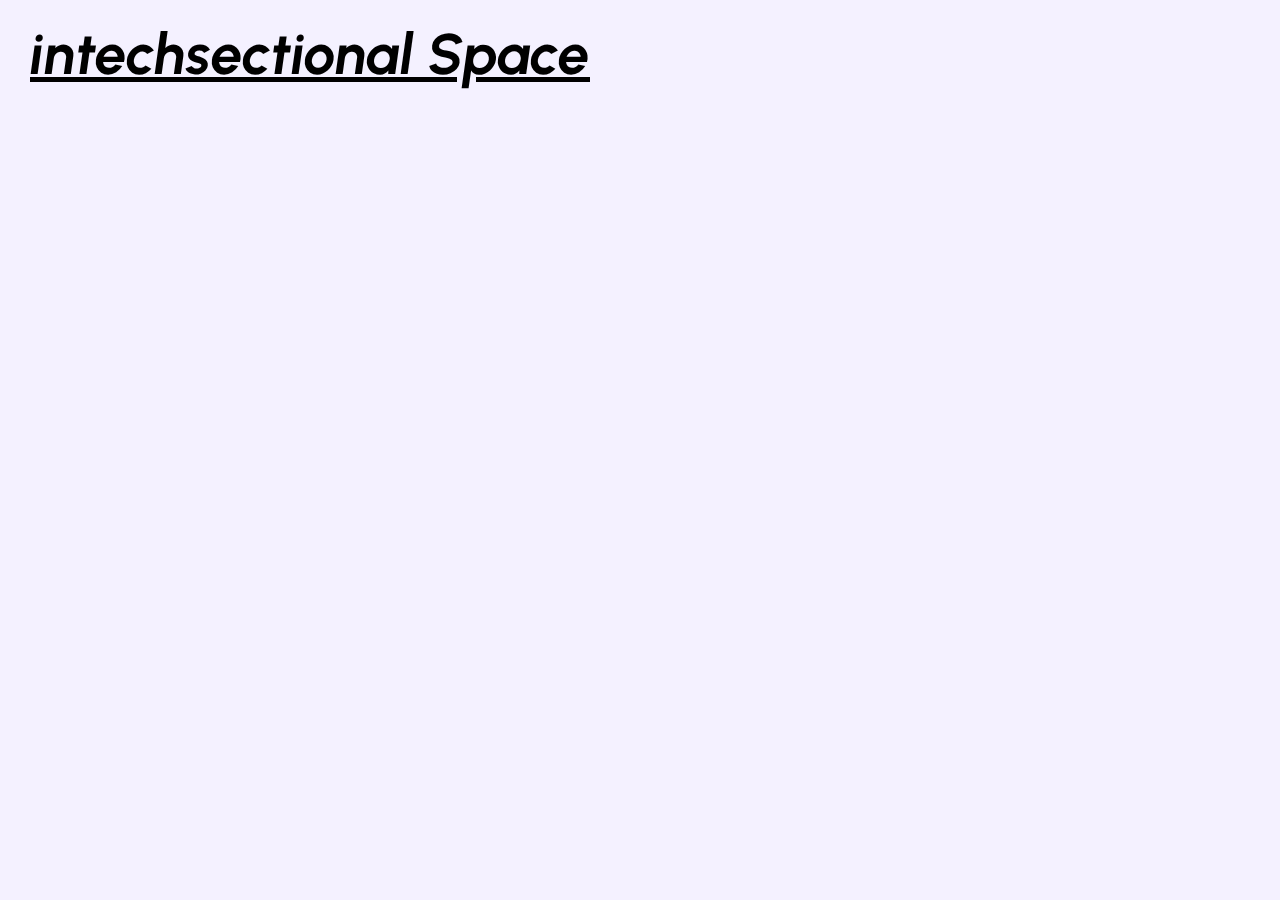
==== index.html @ 0fd69fd1 "Deploying to gh-pages from @ intechsectional-space/intechsectional-space.github.io@07045fe4ece656c9c" ====
<?xml version="1.0" encoding="UTF-8" ?>
<!DOCTYPE html PUBLIC "-//W3C//DTD XHTML 1.0 Strict//EN" "http://www.w3.org/TR/xhtml1/DTD/xhtml1-strict.dtd">
<html xmlns="http://www.w3.org/1999/xhtml" xml:lang="en" lang="en">
<head>
  <meta http-equiv="Content-Type" content="text/html; charset=UTF-8" />
  <title>Home — intechsectional space</title>
  <meta name="viewport" content="width=device-width, initial-scale=1">

  <link rel="stylesheet" href="./css/css.css?07045fe4ece656c9cc6b5c95620469a590bb590e-1 on Tue Feb 4 22:53:19 2025 +0000" />
  <link rel="icon" type="image/svg+xml" href="./images/favicon.svg" />

  <link rel="preconnect" href="//fonts.googleapis.com">
  <link rel="preconnect" href="//fonts.gstatic.com" crossorigin>
  <link href="//fonts.googleapis.com/css2?family=Urbanist&family=Fira+Code&display=swap" rel="stylesheet">

  <meta property="og:title" content="Home - intechsectional space" />
  <meta property="og:url" content="https://intechsectional.space/index.html" />
  
</head>
<body>
  <div class="banner">
    <h1 class="banner"><a href="./">intechsectional Space</a>
    </h1>
  </div>
  
</body>
</html>
---- css/css.css ----
body,section,footer,nav{display :flex;flex-direction :column;margin :0px 0px 0px 0px;padding :0px 0px 0px 0px}p,li,pre{line-height :2em;font-size :1em}a{color :#000000}a:hover{font-style :italic}::selection{background :#eaeaea;color :#000000}::-moz-selection{background :#eaeaea;color :#000000}body{font-family :"Urbanist",sans-serif;font-size :22px;color :#383838;background-color :#f4f1ff}h1,h2,h3,h4,h5{margin :0px 0px 0px 0px;font-family :"Urbanist",sans-serif}h2>span.beta{border-radius :5px 5px 5px 5px;margin :8px 8px 8px 8px;padding :2px 2px 2px 2px;background :rgba(79,40,204,51.0);position :relative;left :-15px;top :10px;color :#ffffff;font-size :0.5em;font-family :"Fira Code",monospace;padding-left :5px;padding-right :5px;box-shadow :3.7px 4.3px 4.3px hsl(0deg 0% 0% / 0.15)}div.title{margin-bottom :20px}div.title h2{font-size :2.2em}div.title h3{font-size :1.89999em;margin-top :40px;margin-bottom :40px;font-weight :normal;border :0px solid #000000;color :rgba(79,40,204,51.0)}div.title h4{font-weight :normal;font-size :1.39999em;line-height :1.8em;margin-bottom :30px}@media all and (max-width:450px){div.title{font-size :0.8em}}div.top{display :flex;flex-direction :column}h4{margin-top :20px;font-family :"Urbanist",sans-serif}h3{margin-top :50px;color :rgba(79,40,204,51.0);font-size :1.3em;font-style :italic;font-weight :normal}h1.banner{font-size :2.6em;font-style :italic;padding :10px 10px 10px 10px;display :inline}h1.banner small{font-size :0.59999em;font-style :italic;font-weight :normal;color :#989888}div.offerings{margin :30px 30px 30px 30px;display :flex;flex-direction :column;align-items :center}div.offerings div.offering{display :flex;flex-direction :column;max-width :60%;justify-content :center}div.offerings div.offering div.product-image{display :flex;flex-direction :row;padding-right :20px;align-items :center;justify-content :center;margin-bottom :20px}div.offerings div.offering div.product-image img{background-color :#fffbf0;margin :10px 10px 10px 10px;border :1px solid #000000;border-radius :20px 20px 20px 20px;box-shadow :4.7px 9.3px 9.3px hsl(0deg 0% 0% / 0.15)}@media all and (max-width:450px){div.offerings div.offering div.product-image img{width :400px}}@media all and (max-width:1400px){div.offerings div.offering div.product-image{flex-direction :column}}div.offerings div.offering div.content{margin-left :20px}@media all and (max-width:1600px){div.offerings div.offering{flex-direction :column;max-width :100%}}@media all and (max-width:450px){div.offerings{margin :10px 10px 10px 10px}}div.links{display :flex;flex-direction :row;margin :20px 20px 20px 20px}div.links a{margin-left :10px;margin-right :10px}div.banner{padding :20px 20px 20px 20px}footer{align-items :center;color :#989888;font-size :0.8em}code{font-family :"Fira Code",monospace;font-size :0.9em}pre{font-family :"Fira Code",monospace;padding-top :15px;padding-bottom :15px;line-height :40px;margin-left :10px;border-left :7px solid #eaeaea;background-color :#fafafa;padding-left :10px;white-space :pre-wrap}pre span.comment{color :#6232ff}div.par{margin-left :25px}div.guide-region{width :100%;align-items :center;display :flex;flex-direction :column}div.guides{display :flex;flex-direction :row;flex-wrap :wrap;align-items :center;justify-content :center;max-width :800px}div.guides div.info{display :flex;justify-content :space-evenly;flex-direction :column;align-items :center;padding :10px 10px 10px 10px;height :100%}div.guides div.info img{border-radius :200px 200px 200px 200px}div.guides div.info img.flip{transform :scale(-1,-1);filter :grayscale(1) opacity(0.7)}div.guides div.guide.one{border :1px solid #000000}div.guides div.guide.two{border :1px solid #000000}div.guides div.guide.three{border :1px solid #000000}div.guides div.guide.four{border :1px solid #000000}div.guides div.guide{display :flex;flex-direction :column;width :300px;height :400px;margin :30px 30px 30px 30px;border-radius :10px 10px 10px 10px;background-color :#fff7f1;align-items :center;box-shadow :4.7px 9.3px 9.3px hsl(0deg 0% 0% / 0.15)}div.guides div.guide div{margin :0px 0px 0px 0px}div.guides div.guide p{margin :20px 20px 20px 20px}div.guides div.guide h4{text-shadow :white 1px 1px;margin :0px 0px 0px 0px;padding :10px 10px 10px 10px;font-family :"Urbanist",sans-serif;font-size :0.9em;font-style :italic;font-weight :normal}div.post>div.top>div.image{height :600px}div.image{height :400px;background-color :#fffbf0;background-size :cover;border-radius :20px 20px 20px 20px;background-position :center;background-blend-mode :multiply;box-shadow :4.7px 9.3px 9.3px hsl(0deg 0% 0% / 0.15)}div.content{display :flex;flex-direction :column;margin-top :20px}section.posts{display :flex}section.posts div.post{display :flex;flex-direction :column;width :1000px}section.posts div.post h3 a{font-size :0.69999em}
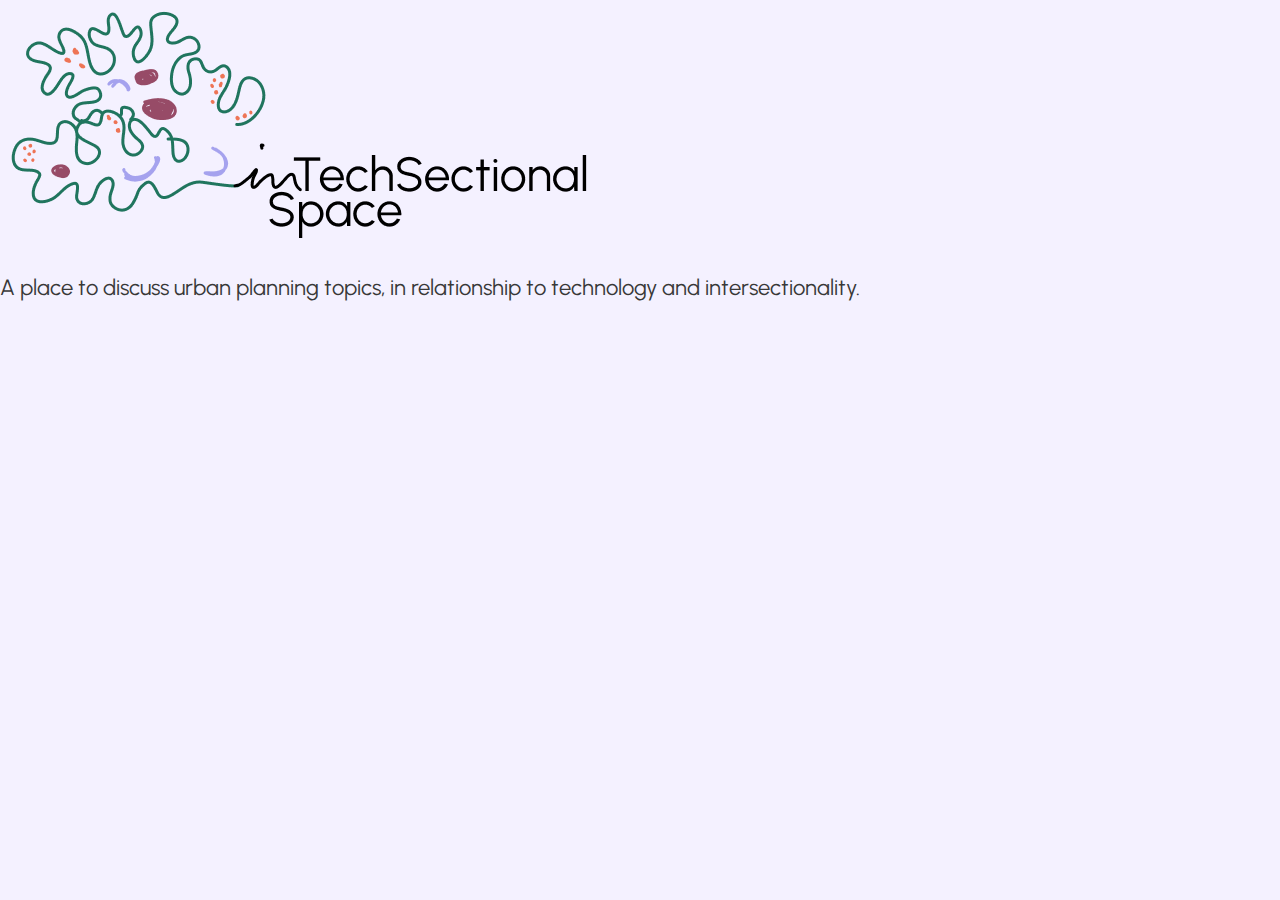
==== commit 0544ae65: "Deploying to gh-pages from @ intechsectional-space/intechsectional-space.github.io@60dfc92d8a545760f" ====
--- a/index.html
+++ b/index.html
@@ -1,12 +1,13 @@
 <?xml version="1.0" encoding="UTF-8" ?>
 <!DOCTYPE html PUBLIC "-//W3C//DTD XHTML 1.0 Strict//EN" "http://www.w3.org/TR/xhtml1/DTD/xhtml1-strict.dtd">
 <html xmlns="http://www.w3.org/1999/xhtml" xml:lang="en" lang="en">
+
 <head>
   <meta http-equiv="Content-Type" content="text/html; charset=UTF-8" />
-  <title>Home — intechsectional space</title>
+  <title>InTechSectional.Space</title>
   <meta name="viewport" content="width=device-width, initial-scale=1">
 
-  <link rel="stylesheet" href="./css/css.css?07045fe4ece656c9cc6b5c95620469a590bb590e-1 on Tue Feb 4 22:53:19 2025 +0000" />
+  <link rel="stylesheet" href="./css/css.css?60dfc92d8a545760f114619a1ec451102643a415-1 on Thu Feb 6 12:47:43 2025 +0000" />
   <link rel="icon" type="image/svg+xml" href="./images/favicon.svg" />
 
   <link rel="preconnect" href="//fonts.googleapis.com">
@@ -18,10 +19,16 @@
   
 </head>
 <body>
-  <div class="banner">
-    <h1 class="banner"><a href="./">intechsectional Space</a>
-    </h1>
+  <body>
+  <div>
+    <img src="../images/logo_with_name.png" alt="logo">
   </div>
-  
+  <div>
+    <p> A place to discuss urban planning topics, in relationship to technology and intersectionality.
+    </p>
+  </div>
+
+</div>
+
 </body>
 </html>
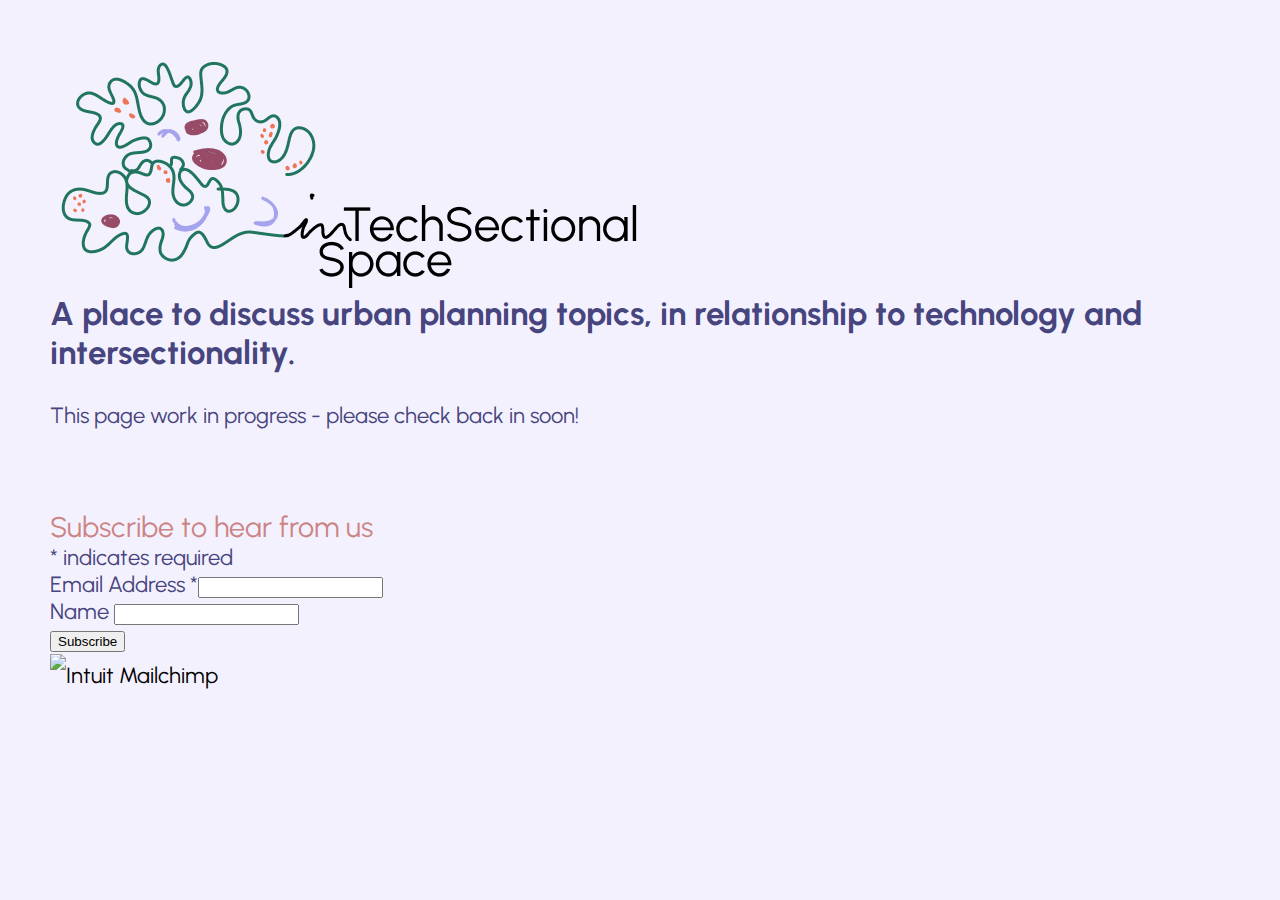
==== commit 01c592e7: "Deploying to gh-pages from @ intechsectional-space/intechsectional-space.github.io@1650c7f9711cb8988" ====
--- a/index.html
+++ b/index.html
@@ -7,7 +7,7 @@
   <title>InTechSectional.Space</title>
   <meta name="viewport" content="width=device-width, initial-scale=1">
 
-  <link rel="stylesheet" href="./css/css.css?60dfc92d8a545760f114619a1ec451102643a415-1 on Thu Feb 6 12:47:43 2025 +0000" />
+  <link rel="stylesheet" href="./css/css.css?1650c7f9711cb89883f34dd4f0c11eb9c7b3c3b0-1 on Fri Feb 7 15:02:31 2025 +0000" />
   <link rel="icon" type="image/svg+xml" href="./images/favicon.svg" />
 
   <link rel="preconnect" href="//fonts.googleapis.com">
@@ -24,11 +24,51 @@
     <img src="../images/logo_with_name.png" alt="logo">
   </div>
   <div>
-    <p> A place to discuss urban planning topics, in relationship to technology and intersectionality.
+    <h2> A place to discuss urban planning topics, in relationship to technology and intersectionality.
+    </h2>
+  </div>
+  <div>
+    <p> This page work in progress - please check back in soon!
     </p>
   </div>
 
+
+
+<div id="mc_embed_shell">
+<link href="//cdn-images.mailchimp.com/embedcode/classic-061523.css" rel="stylesheet" type="text/css">
+<style type="text/css">
+  #mc_embed_signup{false;clear:left; width: 400px;}
+</style>
+
+  <div id="mc_embed_signup">
+    <form action="https://space.us15.list-manage.com/subscribe/post?u=6be2feb56538f24a803be0b2a&amp;id=d7806cfa3b&amp;f_id=00f8c2e1f0" method="post" id="mc-embedded-subscribe-form" name="mc-embedded-subscribe-form" class="validate" target="_blank">
+      <div id="mc_embed_signup_scroll"><h3>Subscribe to hear from us</h3>
+        <div class="indicates-required"><span class="asterisk">*</span> indicates required</div>
+        <div class="mc-field-group"><label for="mce-EMAIL">Email Address <span class="asterisk">*</span></label><input type="email" name="EMAIL" class="required email" id="mce-EMAIL" required value>
+        </div>
+        <div class="mc-field-group"><label for="mce-NAME">Name </label><input type="text" name="NAME" class=" text" id="mce-NAME" value>
+        </div>
+        <div id="mce-responses" class="clear foot">
+            <div class="response" id="mce-error-response" style="display: none;"></div>
+            <div class="response" id="mce-success-response" style="display: none;"></div>
+        </div>
+        <div aria-hidden="true" style="position: absolute; left: -5000px;">
+            /* real people should not fill this in and expect good things - do not remove this or risk form bot signups */
+            <input type="text" name="b_6be2feb56538f24a803be0b2a_d7806cfa3b" tabindex="-1" value>
+        </div>
+        <div class="optionalParent">
+          <div class="clear foot">
+              <input type="submit" name="subscribe" id="mc-embedded-subscribe" class="button" value="Subscribe">
+              <p style="margin: 0px auto;"><a href="http://eepurl.com/i9pXCc" title="Mailchimp - email marketing made easy and fun"><span style="display: inline-block; background-color: transparent; border-radius: 4px;"><img class="refferal_badge" src="https://digitalasset.intuit.com/render/content/dam/intuit/mc-fe/en_us/images/intuit-mc-rewards-text-dark.svg" alt="Intuit Mailchimp" style="width: 220px; height: 40px; display: flex; padding: 2px 0px; justify-content: center; align-items: center;"></span></a></p>
+          </div>
+        </div>
+      </div>
+    </form>
+  </div>
+  <script type="text/javascript" src="//s3.amazonaws.com/downloads.mailchimp.com/js/mc-validate.js"></script><script type="text/javascript">(function($) {window.fnames = new Array(); window.ftypes = new Array();fnames[0]='EMAIL';ftypes[0]='email';fnames[1]='NAME';ftypes[1]='text';}(jQuery));var $mcj = jQuery.noConflict(true); </script>
 </div>
 
 </body>
+
+</body>
 </html>
--- a/css/css.css
+++ b/css/css.css
@@ -1 +1 @@
-body,section,footer,nav{display :flex;flex-direction :column;margin :0px 0px 0px 0px;padding :0px 0px 0px 0px}p,li,pre{line-height :2em;font-size :1em}a{color :#000000}a:hover{font-style :italic}::selection{background :#eaeaea;color :#000000}::-moz-selection{background :#eaeaea;color :#000000}body{font-family :"Urbanist",sans-serif;font-size :22px;color :#383838;background-color :#f4f1ff}h1,h2,h3,h4,h5{margin :0px 0px 0px 0px;font-family :"Urbanist",sans-serif}h2>span.beta{border-radius :5px 5px 5px 5px;margin :8px 8px 8px 8px;padding :2px 2px 2px 2px;background :rgba(79,40,204,51.0);position :relative;left :-15px;top :10px;color :#ffffff;font-size :0.5em;font-family :"Fira Code",monospace;padding-left :5px;padding-right :5px;box-shadow :3.7px 4.3px 4.3px hsl(0deg 0% 0% / 0.15)}div.title{margin-bottom :20px}div.title h2{font-size :2.2em}div.title h3{font-size :1.89999em;margin-top :40px;margin-bottom :40px;font-weight :normal;border :0px solid #000000;color :rgba(79,40,204,51.0)}div.title h4{font-weight :normal;font-size :1.39999em;line-height :1.8em;margin-bottom :30px}@media all and (max-width:450px){div.title{font-size :0.8em}}div.top{display :flex;flex-direction :column}h4{margin-top :20px;font-family :"Urbanist",sans-serif}h3{margin-top :50px;color :rgba(79,40,204,51.0);font-size :1.3em;font-style :italic;font-weight :normal}h1.banner{font-size :2.6em;font-style :italic;padding :10px 10px 10px 10px;display :inline}h1.banner small{font-size :0.59999em;font-style :italic;font-weight :normal;color :#989888}div.offerings{margin :30px 30px 30px 30px;display :flex;flex-direction :column;align-items :center}div.offerings div.offering{display :flex;flex-direction :column;max-width :60%;justify-content :center}div.offerings div.offering div.product-image{display :flex;flex-direction :row;padding-right :20px;align-items :center;justify-content :center;margin-bottom :20px}div.offerings div.offering div.product-image img{background-color :#fffbf0;margin :10px 10px 10px 10px;border :1px solid #000000;border-radius :20px 20px 20px 20px;box-shadow :4.7px 9.3px 9.3px hsl(0deg 0% 0% / 0.15)}@media all and (max-width:450px){div.offerings div.offering div.product-image img{width :400px}}@media all and (max-width:1400px){div.offerings div.offering div.product-image{flex-direction :column}}div.offerings div.offering div.content{margin-left :20px}@media all and (max-width:1600px){div.offerings div.offering{flex-direction :column;max-width :100%}}@media all and (max-width:450px){div.offerings{margin :10px 10px 10px 10px}}div.links{display :flex;flex-direction :row;margin :20px 20px 20px 20px}div.links a{margin-left :10px;margin-right :10px}div.banner{padding :20px 20px 20px 20px}footer{align-items :center;color :#989888;font-size :0.8em}code{font-family :"Fira Code",monospace;font-size :0.9em}pre{font-family :"Fira Code",monospace;padding-top :15px;padding-bottom :15px;line-height :40px;margin-left :10px;border-left :7px solid #eaeaea;background-color :#fafafa;padding-left :10px;white-space :pre-wrap}pre span.comment{color :#6232ff}div.par{margin-left :25px}div.guide-region{width :100%;align-items :center;display :flex;flex-direction :column}div.guides{display :flex;flex-direction :row;flex-wrap :wrap;align-items :center;justify-content :center;max-width :800px}div.guides div.info{display :flex;justify-content :space-evenly;flex-direction :column;align-items :center;padding :10px 10px 10px 10px;height :100%}div.guides div.info img{border-radius :200px 200px 200px 200px}div.guides div.info img.flip{transform :scale(-1,-1);filter :grayscale(1) opacity(0.7)}div.guides div.guide.one{border :1px solid #000000}div.guides div.guide.two{border :1px solid #000000}div.guides div.guide.three{border :1px solid #000000}div.guides div.guide.four{border :1px solid #000000}div.guides div.guide{display :flex;flex-direction :column;width :300px;height :400px;margin :30px 30px 30px 30px;border-radius :10px 10px 10px 10px;background-color :#fff7f1;align-items :center;box-shadow :4.7px 9.3px 9.3px hsl(0deg 0% 0% / 0.15)}div.guides div.guide div{margin :0px 0px 0px 0px}div.guides div.guide p{margin :20px 20px 20px 20px}div.guides div.guide h4{text-shadow :white 1px 1px;margin :0px 0px 0px 0px;padding :10px 10px 10px 10px;font-family :"Urbanist",sans-serif;font-size :0.9em;font-style :italic;font-weight :normal}div.post>div.top>div.image{height :600px}div.image{height :400px;background-color :#fffbf0;background-size :cover;border-radius :20px 20px 20px 20px;background-position :center;background-blend-mode :multiply;box-shadow :4.7px 9.3px 9.3px hsl(0deg 0% 0% / 0.15)}div.content{display :flex;flex-direction :column;margin-top :20px}section.posts{display :flex}section.posts div.post{display :flex;flex-direction :column;width :1000px}section.posts div.post h3 a{font-size :0.69999em}+body,section,footer,nav{display :flex;flex-direction :column;margin :50px 50px 50px 50px;padding :0px 0px 0px 0px}p,li,pre{line-height :2em;font-size :1em}a{color :#000000}a:hover{font-style :italic}::selection{background :#fff0f0;color :#000000}::-moz-selection{background :#fff0f0;color :#000000}body{font-family :"Urbanist",sans-serif;font-size :22px;color :#47457d;background-color :#f4f1ff}h1,h2,h3,h4,h5{margin :0px 0px 0px 0px;font-family :"Urbanist",sans-serif}h2>span.beta{border-radius :5px 5px 5px 5px;margin :8px 8px 8px 8px;padding :2px 2px 2px 2px;background :rgba(204,131,132,51.0);position :relative;left :-15px;top :10px;color :#ffffff;font-size :0.2em;font-family :"Fira Code",monospace;padding-left :5px;padding-right :5px;box-shadow :3.7px 4.3px 4.3px hsl(0deg 0% 0% / 0.15)}div.title{margin-bottom :20px}div.title h2{font-size :1.8em}div.title h3{font-size :1.89999em;margin-top :40px;margin-bottom :40px;font-weight :normal;border :0px solid #000000;color :rgba(204,131,132,51.0)}div.title h4{font-weight :normal;font-size :1.39999em;line-height :1.8em;margin-bottom :30px}@media all and (max-width:450px){div.title{font-size :0.8em}}div.top{display :flex;flex-direction :column}h4{margin-top :20px;font-family :"Urbanist",sans-serif}h3{margin-top :50px;color :rgba(204,131,132,51.0);font-size :1.3em;font-weight :normal}h1.banner{font-size :2.6em;font-style :italic;padding :10px 10px 10px 10px;display :inline}h1.banner small{font-size :0.59999em;font-weight :normal;color :#20755e}div.offerings{margin :30px 30px 30px 30px;display :flex;flex-direction :column;align-items :center}div.offerings div.offering{display :flex;flex-direction :column;max-width :60%;justify-content :center}div.offerings div.offering div.product-image{display :flex;flex-direction :row;padding-right :20px;align-items :center;justify-content :center;margin-bottom :20px}div.offerings div.offering div.product-image img{background-color :#f6f5fe;margin :10px 10px 10px 10px;border :1px solid #000000;border-radius :20px 20px 20px 20px;box-shadow :4.7px 9.3px 9.3px hsl(0deg 0% 0% / 0.15)}@media all and (max-width:450px){div.offerings div.offering div.product-image img{width :400px}}@media all and (max-width:1400px){div.offerings div.offering div.product-image{flex-direction :column}}div.offerings div.offering div.content{margin-left :20px}@media all and (max-width:1600px){div.offerings div.offering{flex-direction :column;max-width :100%}}@media all and (max-width:450px){div.offerings{margin :10px 10px 10px 10px}}div.links{display :flex;flex-direction :row;margin :20px 20px 20px 20px}div.links a{margin-left :10px;margin-right :10px}div.banner{padding :20px 20px 20px 20px}footer{align-items :center;color :#20755e;font-size :0.8em}code{font-family :"Fira Code",monospace;font-size :0.9em}pre{font-family :"Fira Code",monospace;padding-top :15px;padding-bottom :15px;line-height :40px;margin-left :10px;border-left :7px solid #eaeaea;background-color :#fafafa;padding-left :10px;white-space :pre-wrap}pre span.comment{color :#ffa3a4}div.par{margin-left :25px}div.guide-region{width :100%;align-items :center;display :flex;flex-direction :column}div.guides{display :flex;flex-direction :row;flex-wrap :wrap;align-items :center;justify-content :center;max-width :800px}div.guides div.info{display :flex;justify-content :space-evenly;flex-direction :column;align-items :center;padding :10px 10px 10px 10px;height :100%}div.guides div.info img{border-radius :200px 200px 200px 200px}div.guides div.info img.flip{transform :scale(-1,-1);filter :grayscale(1) opacity(0.7)}div.guides div.guide.one{border :1px solid #000000}div.guides div.guide.two{border :1px solid #000000}div.guides div.guide.three{border :1px solid #000000}div.guides div.guide.four{border :1px solid #000000}div.guides div.guide{display :flex;flex-direction :column;width :300px;height :400px;margin :30px 30px 30px 30px;border-radius :10px 10px 10px 10px;background-color :#fff7f1;align-items :center;box-shadow :4.7px 9.3px 9.3px hsl(0deg 0% 0% / 0.15)}div.guides div.guide div{margin :50px 50px 50px 50px}div.guides div.guide p{margin :20px 20px 20px 20px}div.guides div.guide h4{text-shadow :white 1px 1px;margin :50px 50px 50px 50px;padding :10px 10px 10px 10px;font-family :"Urbanist",sans-serif;font-size :0.9em;font-style :italic;font-weight :normal}div.post>div.top>div.image{height :600px}div.image{height :400px;background-color :#f6f5fe;background-size :cover;border-radius :20px 20px 20px 20px;background-position :center;background-blend-mode :multiply;box-shadow :4.7px 9.3px 9.3px hsl(0deg 0% 0% / 0.15)}div.content{display :flex;flex-direction :column;margin-top :20px}section.posts{display :flex}section.posts div.post{display :flex;flex-direction :column;width :1000px}section.posts div.post h3 a{font-size :0.69999em}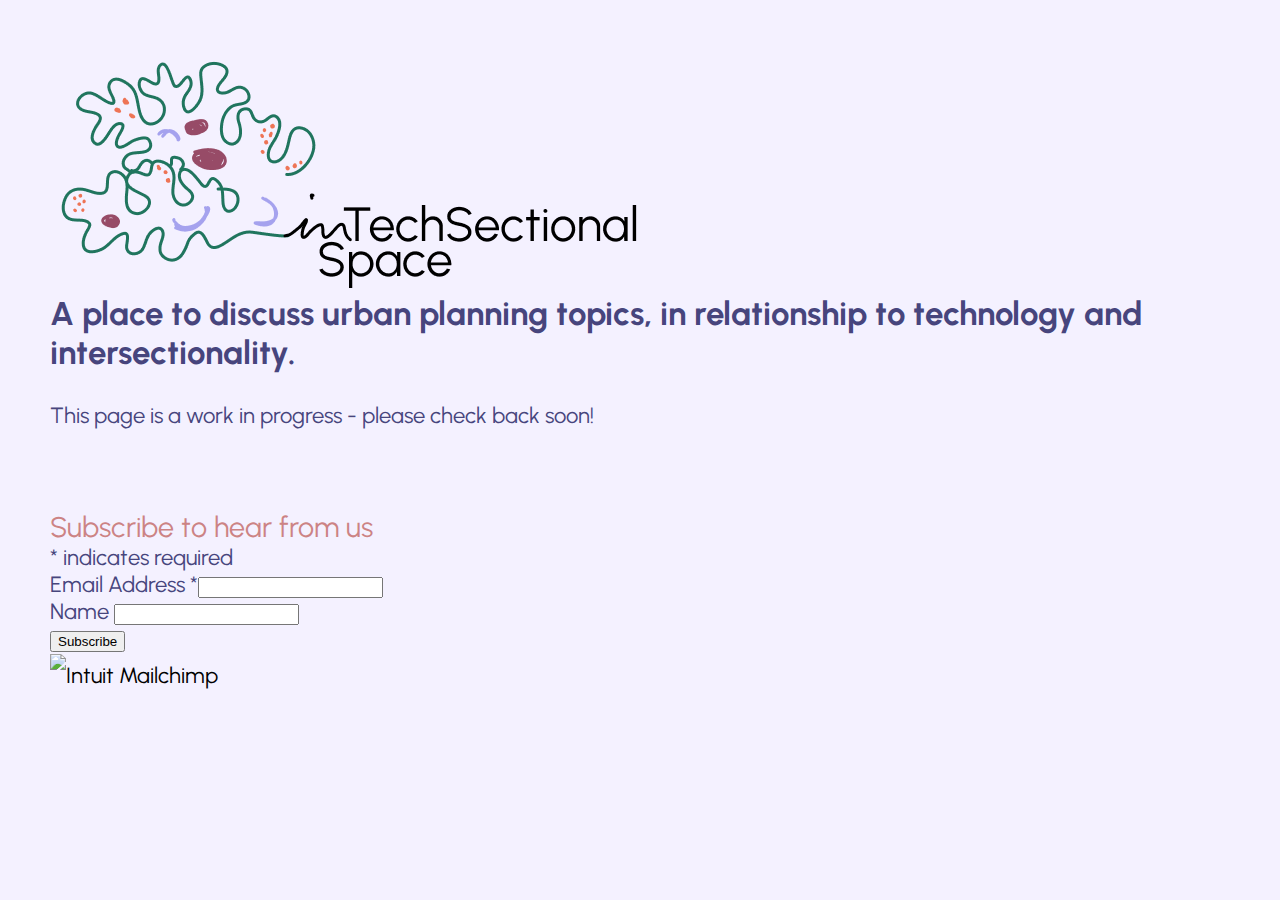
==== commit 1d65fcc7: "Deploying to gh-pages from @ intechsectional-space/intechsectional-space.github.io@42427beb6f58ee898" ====
--- a/index.html
+++ b/index.html
@@ -7,7 +7,7 @@
   <title>InTechSectional.Space</title>
   <meta name="viewport" content="width=device-width, initial-scale=1">
 
-  <link rel="stylesheet" href="./css/css.css?1650c7f9711cb89883f34dd4f0c11eb9c7b3c3b0-1 on Fri Feb 7 15:02:31 2025 +0000" />
+  <link rel="stylesheet" href="./css/css.css?42427beb6f58ee89887a237cfc10248c64c73cfa-1 on Mon Feb 10 00:11:35 2025 +0000" />
   <link rel="icon" type="image/svg+xml" href="./images/favicon.svg" />
 
   <link rel="preconnect" href="//fonts.googleapis.com">
@@ -28,7 +28,7 @@
     </h2>
   </div>
   <div>
-    <p> This page work in progress - please check back in soon!
+    <p> This page is a work in progress - please check back soon!
     </p>
   </div>
 
